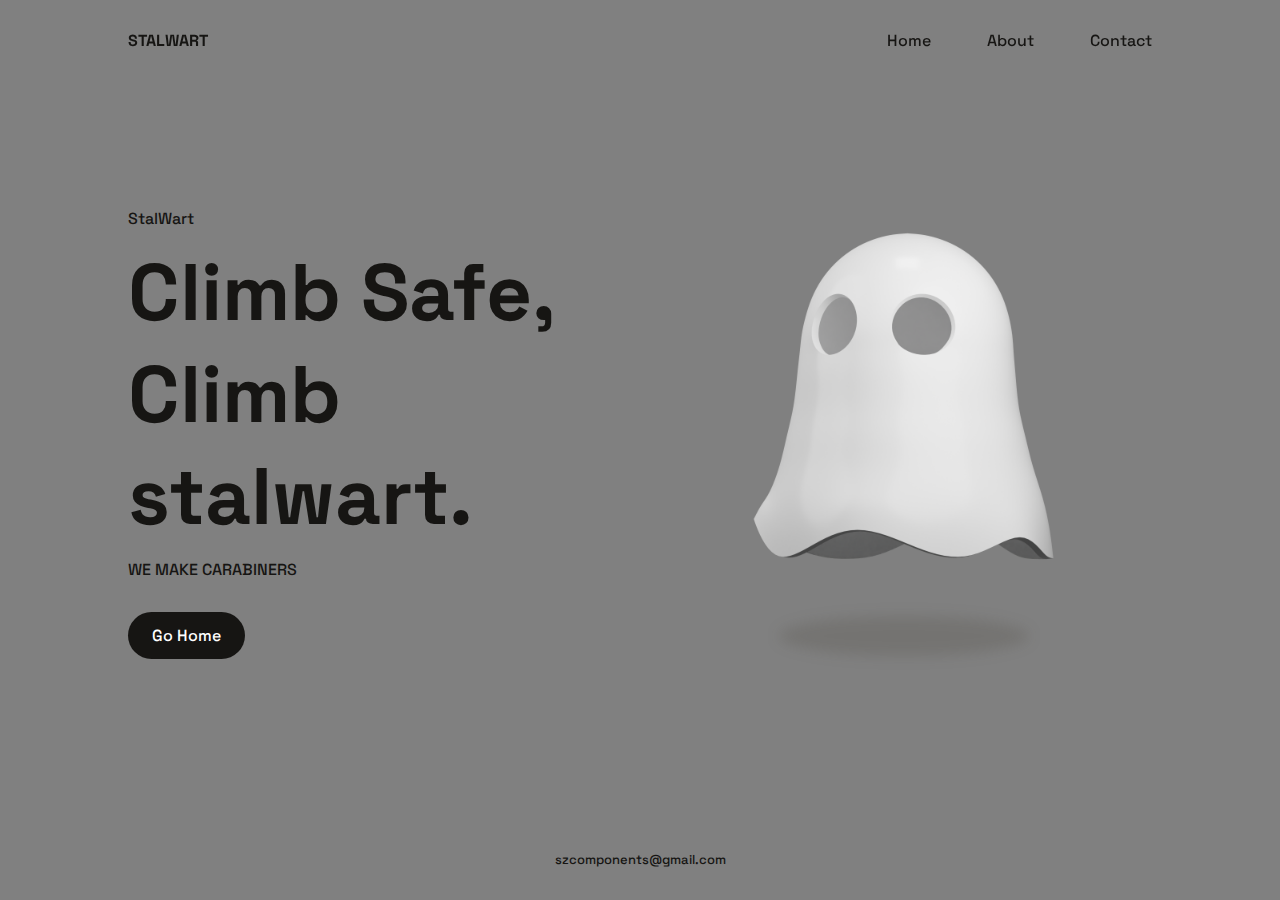
==== src/index.html @ aa002d47 "Screen-Implemenattion" ====
<!DOCTYPE html>
<html lang="en">
	<head>
		<meta charset="UTF-8" />
		<meta name="viewport" content="width=device-width, initial-scale=1.0" />
		<link href="https://unpkg.com/boxicons@2.1.2/css/boxicons.min.css" rel="stylesheet" />
		<link rel="stylesheet" href="./assets/css/styles.css" />

		<title>STALWART COMPANY INC.</title>
	</head>
	<body>
		<!--==================== HEADER ====================-->
		<header class="header">
			<nav class="nav container">
				<a href="#" class="nav__logo"> STALWART </a>

				<div class="nav__menu" id="nav-menu">
					<ul class="nav__list">
						<li class="nav__item">
							<a href="#" class="nav__link">Home</a>
						</li>
						<li class="nav__item">
							<a href="#" class="nav__link">About</a>
						</li>
						<li class="nav__item">
							<a href="#" class="nav__link">Contact</a>
						</li>
					</ul>

					<div class="nav__close" id="nav-close">
						<i class="bx bx-x"></i>
					</div>
				</div>

				<!-- Toggle button -->
				<div class="nav__toggle" id="nav-toggle">
					<i class="bx bx-grid-alt"></i>
				</div>
			</nav>
		</header>
		<!--==================== MAIN ====================-->
		<main class="main">
			<!--==================== HOME ====================-->
			<section class="home">
				<div class="home__container container">
					<div class="home__data">
						<span class="home__subtitle">StalWart</span>
						<h1 class="home__title">Climb Safe, Climb stalwart.</h1>
						<p class="home__description">
							WE MAKE CARABINERS<br />
							<a href="#" class="home__button"> Go Home </a>
						</p>
					</div>
					<div class="home__img">
						<img src="assets/img/ghost-img.png" alt="" />
						<div class="home__shadow"></div>
					</div>
				</div>
				<footer class="home__footer">
					<span>szcomponents@gmail.com</span>
				</footer>
			</section>
		</main>
		<!--=============== SCROLLREVEAL ===============-->
		<script src="assets/js/scrollreveal.min.js"></script>

		<!--=============== MAIN JS ===============-->
		<script src="assets/js/main.js"></script>
	</body>
</html>
---- src/assets/css/styles.css ----
/*=============== GOOGLE FONTS ===============*/
@import url("https://fonts.googleapis.com/css2?family=Space+Grotesk:wght@400;500;700&display=swap");

/*=============== VARIABLES CSS ===============*/
:root {
	--header-height: 3.5rem;

	/*========== Colors ==========*/
	/*Color mode HSL(hue, saturation, lightness)*/
	--first-color: gray;
	--text-color: hsl(38, 8%, 8%);

	/*========== Font and typography ==========*/
	/*.5rem = 8px | 1rem = 16px ...*/
	--body-font: "Space Grotesk", sans-serif;
	--biggest-font-size: 2.375rem;
	--normal-font-size: 0.938rem;
	--smaller-font-size: 0.75rem;
}

/* Responsive typography */
@media screen and (min-width: 1024px) {
	:root {
		--biggest-font-size: 5rem;
		--normal-font-size: 1rem;
		--smaller-font-size: 0.813rem;
	}
}

/*=============== BASE ===============*/
* {
	box-sizing: border-box;
	padding: 0;
	margin: 0;
}

body {
	font-family: var(--body-font);
	font-size: var(--normal-font-size);
	font-weight: 500;
	color: var(--text-color);
}

ul {
	list-style: none;
}

a {
	text-decoration: none;
}

img {
	max-width: 100%;
	height: auto;
}

/*=============== REUSABLE CSS CLASSES ===============*/
.container {
	max-width: 1024px;
	margin-left: 1.5rem;
	margin-right: 1.5rem;
}

.main {
	overflow: hidden; /* For the animations ScrollReveal */
}

/*=============== HEADER & NAV ===============*/
.header {
	position: fixed;
	width: 100%;
	background-color: transparent;
	top: 0;
	left: 0;
	z-index: 100;
}

.nav {
	height: var(--header-height);
	display: flex;
	justify-content: space-between;
	align-items: center;
}

.nav__logo,
.nav__toggle {
	color: var(--text-color);
	display: inline-flex;
}

.nav__logo {
	font-weight: 700;
}

.nav__toggle {
	font-size: 1.25rem;
	cursor: pointer;
}

@media screen and (max-width: 767px) {
	.nav__menu {
		position: fixed;
		background-color: var(--first-color);
		left: 0;
		top: -100%;
		width: 100%;
		padding: 5rem 0 4rem;
		border-radius: 0 0 1.5rem 1.5rem;
		box-shadow: 0 2px 4px hsla(38, 4%, 15%, 0.15);
		transition: 0.4s;
	}
}

.nav__list {
	text-align: center;
	display: flex;
	flex-direction: column;
	row-gap: 2rem;
}

.nav__link {
	color: var(--text-color);
}

.nav__close {
	position: absolute;
	top: 1rem;
	right: 1.5rem;
	font-size: 1.5rem;
	color: var(--text-color);
	cursor: pointer;
}

/* Show menu */
.show-menu {
	top: 0;
}

/*=============== HOME ===============*/
.home {
	background-color: var(--first-color);
	padding: 9rem 0 2rem;
	height: 100vh;
	display: grid;
}

.home__container {
	display: grid;
	align-content: center;
	row-gap: 2.5rem;
}

.home__data {
	text-align: center;
}

.home__title {
	font-size: var(--biggest-font-size);
	margin: 0.75rem 0;
}

.home__button {
	margin-top: 2rem;
	display: inline-block;
	background-color: var(--text-color);
	color: #fff;
	padding: 0.8rem 1.5rem;
	border-radius: 3rem;
	transition: 0.4s;
}

.home__button:hover {
	box-shadow: 0 4px 12px hsla(38, 69%, 8%, 0.2);
}

.home__img img {
	width: 230px;
	animation: floaty 1.8s infinite alternate;
}

.home__img {
	justify-self: center;
}

.home__shadow {
	width: 130px;
	height: 24px;
	background-color: hsla(38, 21%, 19%, 0.16);
	margin: 0 auto;
	border-radius: 50%;
	filter: blur(7px);
	animation: shadow 1.8s infinite alternate;
}

.home__footer {
	display: flex;
	justify-content: center;
	column-gap: 0.5rem;
	font-size: var(--smaller-font-size);
	align-self: flex-end;
}

/* Animate ghost */
@keyframes floaty {
	0% {
		transform: translateY(0);
	}
	100% {
		transform: translateY(15px);
	}
}

@keyframes shadow {
	0% {
		transform: scale(1, 1);
	}
	100% {
		transform: scale(0.85, 0.85);
	}
}

/*=============== BREAKPOINTS ===============*/
/* For small devices */
@media screen and (max-width: 320px) {
	.home {
		padding-top: 7rem;
	}
}

/* For medium devices */
@media screen and (min-width: 767px) {
	.nav {
		height: calc(var(--header-height) + 1.5rem);
	}
	.nav__toggle,
	.nav__close {
		display: none;
	}
	.nav__list {
		flex-direction: row;
		column-gap: 3.5rem;
	}
}

/* For large devices */
@media screen and (min-width: 1024px) {
	.home__container {
		grid-template-columns: repeat(2, 1fr);
		align-items: center;
		column-gap: 2rem;
	}
	.home__data {
		text-align: initial;
	}
	.home__img img {
		width: 400px;
	}
	.home__shadow {
		width: 250px;
		height: 40px;
	}
}

@media screen and (min-width: 1048px) {
	.container {
		margin-left: auto;
		margin-right: auto;
	}
}

/* For 2K resolutions (2048 x 1152, 2048 x 1536) */
@media screen and (min-width: 2048px) {
	body {
		zoom: 1.7;
	}

	.home {
		height: initial;
		row-gap: 4rem;
	}
}

/* For 4K resolutions (3840 x 2160, 4096 x 2160) */
@media screen and (min-width: 3840px) {
	body {
		zoom: 3.1;
	}
}

.home {
	background-color: var(--first-color);
	padding: 9rem 0 2rem;
	min-height: 100vh; /* Changed from height: 100vh to min-height: 100vh */
	display: grid;
}
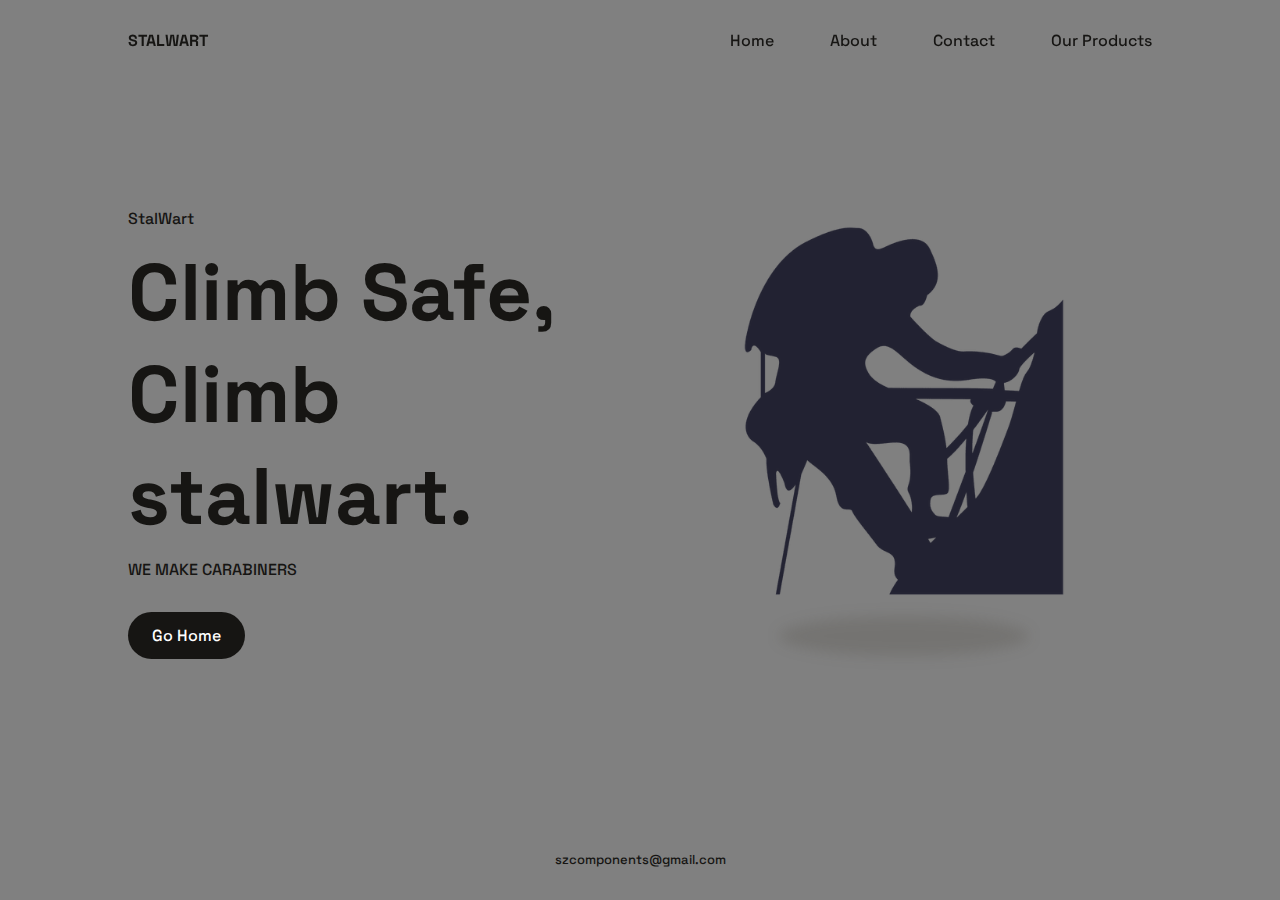
==== commit 9bd7ce87: "Logo-Image-Changed" ====
--- a/src/index.html
+++ b/src/index.html
@@ -24,6 +24,9 @@
 						</li>
 						<li class="nav__item">
 							<a href="#" class="nav__link">Contact</a>
+						</li>
+						<li class="nav__item">
+							<a href="#" class="nav__link">Our Products</a>
 						</li>
 					</ul>
 
@@ -52,7 +55,7 @@
 						</p>
 					</div>
 					<div class="home__img">
-						<img src="assets/img/ghost-img.png" alt="" />
+						<img src="./assets/img/logo.png" alt="home">
 						<div class="home__shadow"></div>
 					</div>
 				</div>
